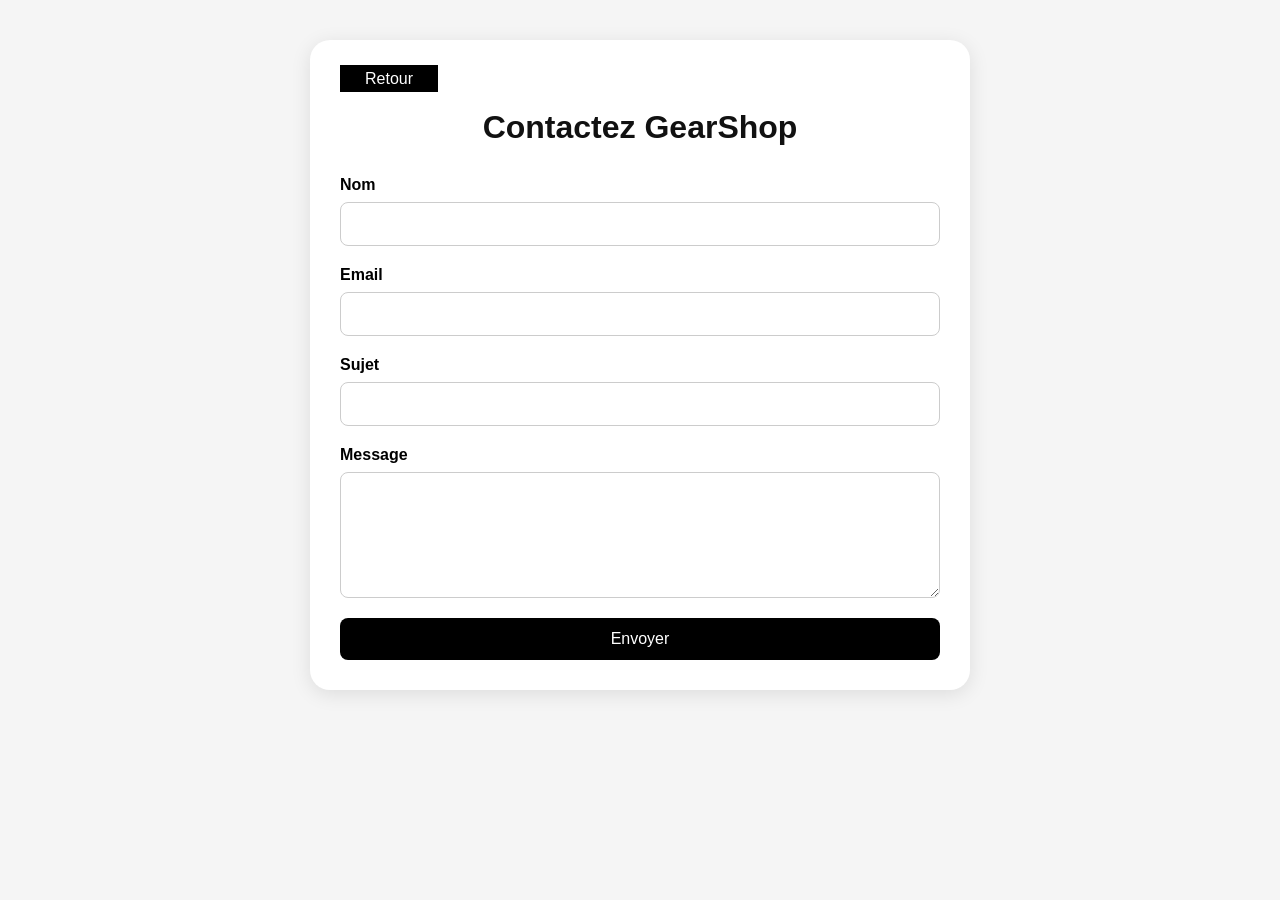
==== contact.html @ 135bb2ed "first commit" ====
<!DOCTYPE html>
<html lang="en">
<head>
  <meta charset="UTF-8">
  <meta name="viewport" content="width=device-width, initial-scale=1.0">
  <title>Formulaire de contact</title>
  <link rel="stylesheet" href="contact.css">
</head>
<body>
  
<!-- <Pge de contact> -->
<div class="container">
  <a href="index.html" class="btn">Retour</a>
  <h1>Contactez GearShop</h1>
  <form onsubmit="handleSubmit(event)">
    <label for="name">Nom</label>
    <input type="text" id="name" name="name" required>

    <label for="email">Email</label>
    <input type="email" id="email" name="email" required>

    <label for="subject">Sujet</label>
    <input type="text" id="subject" name="subject" required>

    <label for="message">Message</label>
    <textarea id="message" name="message" required></textarea>

    <button type="submit">Envoyer</button>
  </form>
</div>

<script>
  function handleSubmit(event) {
    event.preventDefault();
    alert("Merci pour votre message ! Nous vous répondrons bientôt.");
  }
</script>
</section>
</body>
</html>
---- contact.css ----
body {
    font-family: Arial, sans-serif;
    background-color: #f5f5f5;
    margin: 0;
    padding: 40px;
  }
  
  .container {
    max-width: 600px;
    margin: 0 auto;
    background-color: white;
    padding: 30px;
    border-radius: 20px;
    box-shadow: 0 4px 20px rgba(0, 0, 0, 0.1);
  }
  
  h1 {
    text-align: center;
    margin-bottom: 30px;
    color: #111;
  }
  
  form {
    display: flex;
    flex-direction: column;
  }
  
  label {
    margin-bottom: 8px;
    font-weight: bold;
  }
  
  input, textarea {
    margin-bottom: 20px;
    padding: 12px;
    border-radius: 8px;
    border: 1px solid #ccc;
    font-size: 1rem;
  }
  
  textarea {
    resize: vertical;
    min-height: 100px;
  }
  
  button {
    background-color: black;
    color: white;
    padding: 12px;
    font-size: 1rem;
    border: none;
    border-radius: 8px;
    cursor: pointer;
    transition: background-color 0.2s ease;
  }
  
  button:hover {
    background-color: #333;
  }
  .btn{
    background-color: black;
    color: white;
    text-decoration: none;
    padding: 5px 25px;
    
  }
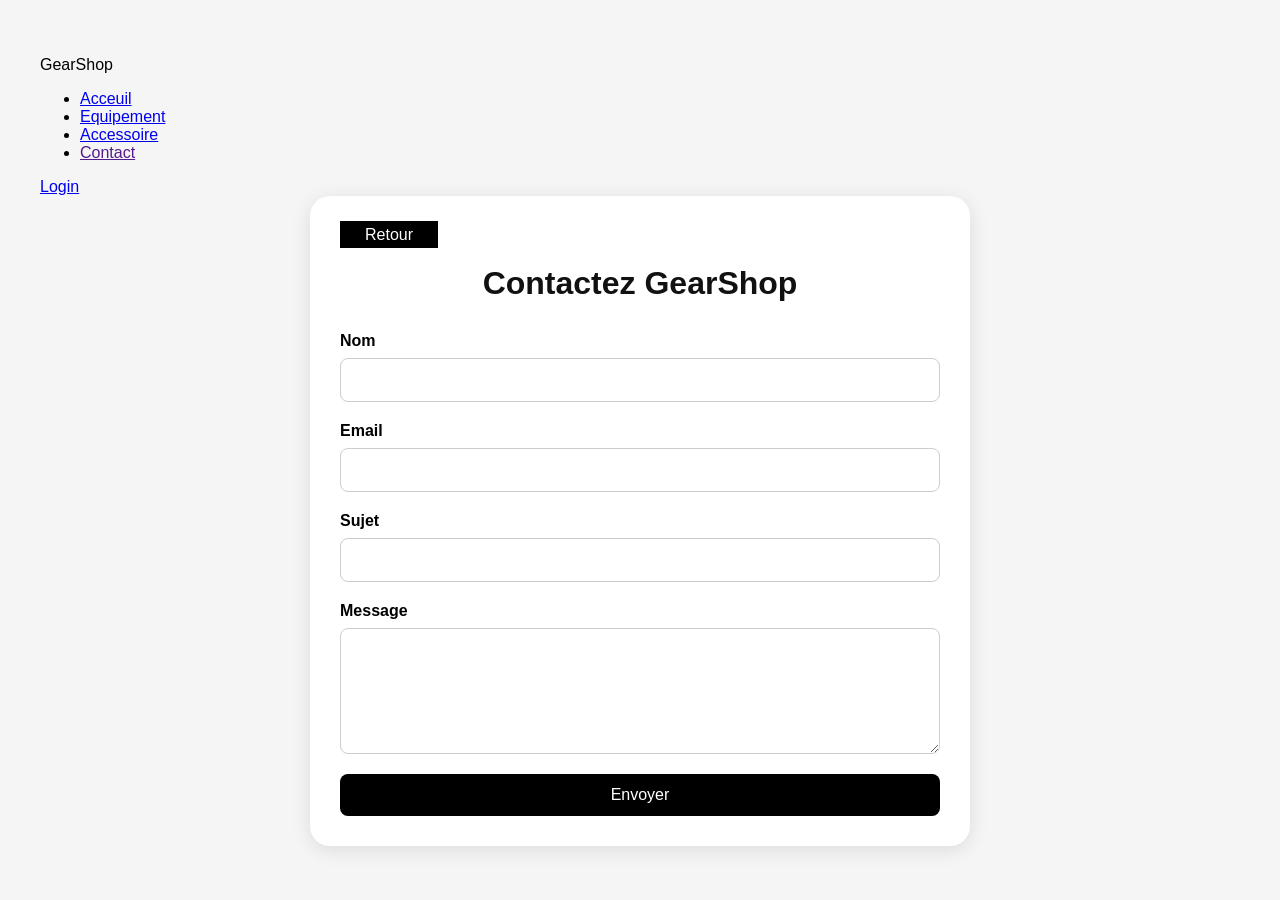
==== commit 58803efc: "mise a jour" ====
--- a/contact.html
+++ b/contact.html
@@ -7,7 +7,32 @@
   <link rel="stylesheet" href="contact.css">
 </head>
 <body>
-  
+
+<!-- Barre de navigation -->
+<header>
+  <header>
+     
+      <div class="menu_toggle">
+          <span></span>
+          <span></span>
+          <span></span>
+      </div>
+
+      <div class="logo">
+          <p><span>Gear</span>Shop</p>
+      </div>
+      <ul class="menu">
+          <li><a href="index.html">Acceuil</a></li>
+          <li><a href="index.html">Equipement</a></li>
+          <li><a href="index.html">Accessoire</a></li>
+          <li><a href="">Contact</a></li>
+      </ul>
+      <a href="connexion.html" class="btn001">Login</a>
+    </header>
+  </header>
+                    <!-- fin -->
+
+
 <!-- <Pge de contact> -->
 <div class="container">
   <a href="index.html" class="btn">Retour</a>
@@ -35,6 +60,6 @@
     alert("Merci pour votre message ! Nous vous répondrons bientôt.");
   }
 </script>
-</section>
+
 </body>
 </html>
